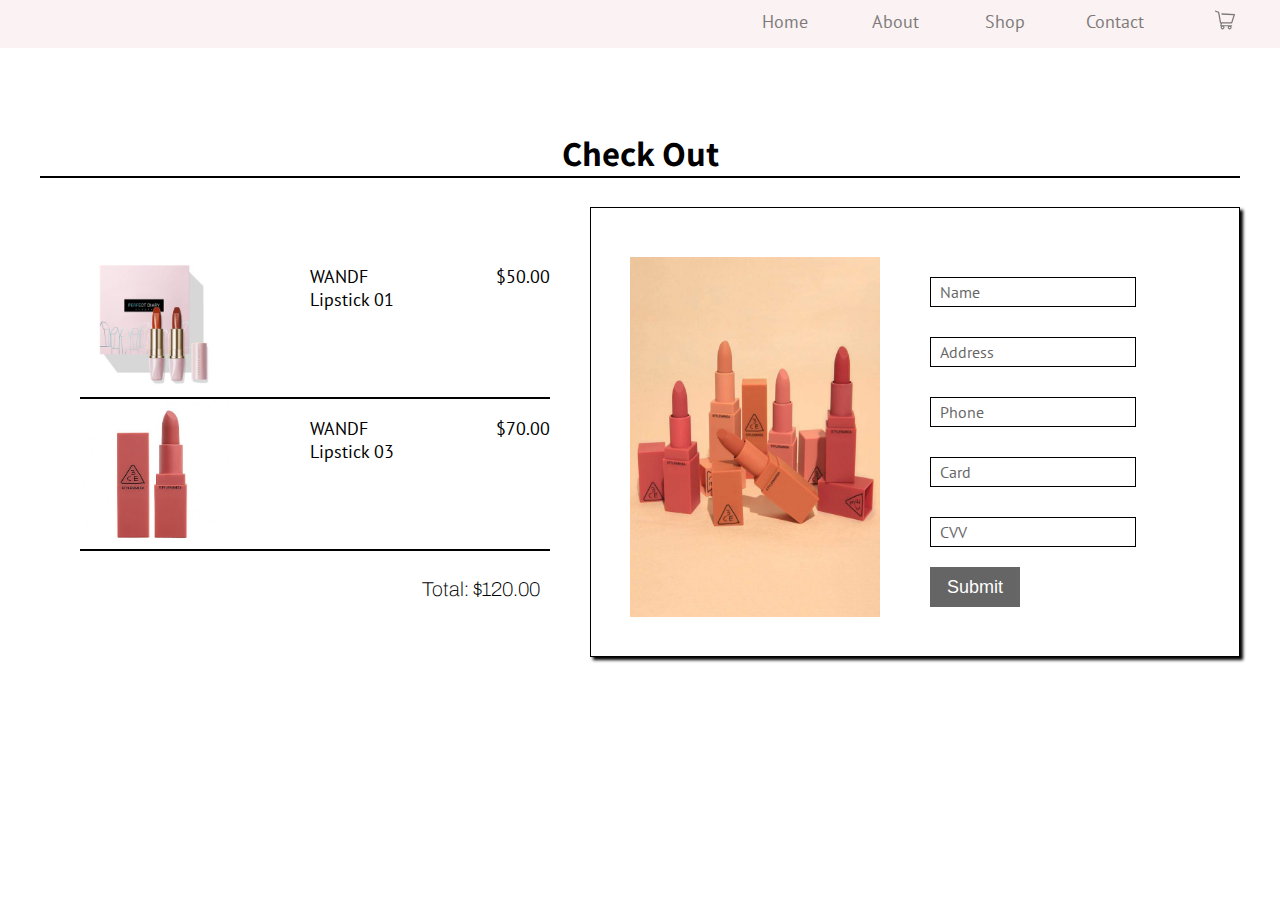
==== about_us.html @ 63aad889 "add templates for different components needed" ====
<!DOCTYPE html>
<html lang="en">

<head>
<meta charset="utf-8"/>
    <meta name="viewport" content="width=device-width, initial-scale=1.0">
    <title>P01 - Style Guide Template</title>

    <link href="css/main.css" rel="stylesheet">
    <link href="css/interaction.css" rel="stylesheet">
    <link href="css/grid.css" rel="stylesheet">
    <link href="css/responsive-nav.css" rel="stylesheet">
    <link href="css/checkout.css" rel="stylesheet">


    <link href="https://fonts.googleapis.com/css2?family=PT+Sans:wght@400;700&display=swap" rel="stylesheet">
    <link href="https://fonts.googleapis.com/css2?family=Archivo:wght@400;500;600;700&family=Assistant:wght@200;300;400;600;700&display=swap" rel="stylesheet">

</head>

<body>
    <nav>

        <!-- nav icon// -->
        <label for="hamburger">&#9776;</label>
        <input type="checkbox" id="hamburger" />

        <!-- nav menu// -->
        <div class="nav-items">
            <a href="index.html" class="nav-link">Home</a>
            <a href="index.html" class="nav-link">About</a>
            <a href="product_listing.html" class="nav-link">Shop</a>
            <a href="index.html" class="nav-link">Contact</a>
            <a href="checkout.html" class="nav-link"><img src="./img/cart.svg" alt=""></a>
        </div>

    </nav>


    <section class="c-container">

        <!-- cart// -->
        <h2>Check Out</h2>
        <div class="cart box">
            <div class="cart-box">
                <img src="./img/p6.jpg" alt="">
                <p>WANDF Lipstick 01</p>
                <p>$50.00</p>
            </div>
            <div class="cart-box">
                <img src="./img/p8.jpg" alt="">
                <p>WANDF Lipstick 03</p>
                <p>$70.00</p>
            </div>
            <h4>Total: $120.00</h4>
        </div>
        <!-- form// -->
        <div class="form-box sample">
          <form>
              <img src="./img/p2.jpg" alt="">

              <div class="payment">
                  <div class="text-input">
                      <input type="text" id="name" name="name" required>
                      <label for="name">Name</label><br>
                  </div>

                  <div class="text-input">
                      <input type="text" id="address" name="adress" required>
                      <label for="address">Address</label><br>
                  </div>

                  <div class="text-input">
                      <input type="text" id="phone-num" name="phone-num" required>
                      <label for="phone-num">Phone</label><br>
                  </div>

                  <div class="text-input">
                      <input type="text" id="card-num" name="card-num" required>
                      <label for="card-num">Card</label><br>
                  </div>

                  <div class="text-input">
                      <input type="text" id="cvv" name="cvv" required>
                      <label for="cvv">CVV</label><br>
                  </div>

                  <input type="submit" value="Submit" class="submit-reset">
              </div>

          </form>

        </div>
    </section>




</body></html>
---- css/main.css ----
p {
    font-family: 'PT Sans', sans-serif;
    font-size: 18px;
}

html {
    font-family: 'PT Sans', sans-serif;
}

h3,
h4,
h5,
h6 {
    font-family: 'Archivo', sans-serif;
}

h1,
h2 {
    font-family: 'Assistant', sans-serif;
}

h1 {
    font-size: 45px;
}

h2 {
    font-size: 35px;
}

h3 {
    font-size: 30px;
}

h4 {
    font-size: 20px;
}

.section-title {
    text-align: center;
    border-bottom: 2px solid black;
    padding-bottom: 20px;
    padding-top: 20px;
    margin-top: 0;
    margin: 0 30px;

}


.code-render-title {
    margin-bottom: 10px;
    color: black;
}

.code-background {
    background-color: #9c644c;
    padding: 20px;
}


/*=======INTERACTIVE ELEMENTS===========*/


.interactive_elements h2 {
    margin-bottom: 30px;
}

.interactive_elements code {
    width: 400px;
    padding: 1px;
    background-color: transparent;
    color: black
}

.radio-button label {
    font-size: 18px;
    padding: 0px 31px 20px 4px;
}


/*================text elements==========*/


.text_elements ol {
    font-size: 20px;
    padding-left: 20px;
    ;
}



@media (max-width: 810px) {

    .sample-heading h1,
    .sample-heading h2,
    .sample-heading h3,
    .sample-heading h4 {
        padding: 0 10px 10px 10px;
        margin: 0;
        width: 100%;
    }


}




/*=======PRODUCTION LIST===========*/
.product-list {
    display: flex;
    flex-wrap: wrap;
}

.product-box {
    margin-right: 30px;
    text-align: center;
    margin-bottom: 50px;
}

.product-box h4 {
    font-weight: 400;
    margin-bottom: 0;
    padding-top: 15px;
    font-size: 17px;
    margin-top: 0;
}

.product-box p {
    margin-top: 0;
    padding-top: 15px;
    margin-bottom: 0;
    font-size: 16px;
}

.product-box a {
    padding-top: 0;
}


@media (max-width: 1024px) {
    .product-list .img-frame {
        width: 140px;
        height: 140px;
    }

    .product-list .img-link img {
        width: 140px;
        height: 140px;
    }

    .product-box h4,
    .product-box p {
        font-size: 15px;
        margin: 0;
    }

    .product-box a {
        font-size: 14px;
    }


}

@media (max-width: 768px) {
    .combined_elements .container {
        flex-direction: column;
    }

    .combined_elements .code-box {
        width: 90%;
    }



}

/*=======NAVIGATION===========*/
.sample-nav nav {
    background-color: #fbf3f3;
    position: relative;
    z-index: 99;
}

.sample-nav img {
    width: 100%;
}

.sample-nav a {
    font-size: 18px;
    padding-top: 15px;
}

.sample-nav .nav-link img {
    width: 20px;


}

@media (max-width: 1024px) {
    .sample-nav .nav-items a {
        font-size: 16px;
        padding: 5px;
        padding-top: 10px;
    }

    .sample-nav .nav-link img {}
}

/*=======FORM ELEMENTS===========*/
.sample form {
    display: flex;
    border: 1px solid black;
    padding: 39px;
    padding-right: 0;
    box-shadow: 3px 3px 3px;
}

.sample form img {
    margin-right: 50px;
    width: 250px;
    height: 360px;
    padding-top: 10px;
}

@media (max-width: 810px) {
    .sample form img {
        visibility: hidden;
        position: absolute;
    }




}




/*======================Cart===========*/


.cart img {
    width: 150px;
    height: 150px;
}


.cart-box p {
    padding-left: 80px;
}

.cart h4 {
    text-align: right;
    padding-right: 10px;
    font-weight: 100;
}

@media (max-width:590px) {
    .cart-box p {
        padding-left: 30px;
    }

    .cart-box p,
    .cart h4 {
        font-size: 14px;
    }
}


/*====================others==================*/

.basic-idea .container {
    border-bottom: 2px solid black;
    flex-direction: column;
}

.basic-idea h3 {
    padding-left: 60px;
    margin-bottom: 0;
    margin-top: 40px;
}

.basic-idea p {
    padding-left: 60px;
    margin-top: 8px;
    width: 80%;
    font-size: 17px;
    margin-bottom: 40px;
}

@media (max-width:590px) {
    .basic-idea h3 {
        padding-left: 0;
    }

    .basic-idea p {
        padding-left: 0px;

    }
}

.color-platte img {
    width: 80%;
    padding-left: 10%;
    padding-right: 10%;
}

.icon {
    flex-direction: row;
    flex-wrap: nowrap;
    justify-content: center;

}

.citation {
    width: 90%;
}

.citation li {
    width: 90%;
}


}

/*=============ICON=============*/
.icon {
    justify-content: center;
}

.icon img {
    width: 50px;
    margin-right: 40px;
}

.icon h3 {
    width: 100%;
}

.sg-nav .nav-items a {
    flex: 1 1 10%;
}

.sg-nav .nav-items {
    justify-content: center;
}

.sg-title {
    margin-top: 130px;
    text-align: center;
    font-size: 60px;
}
---- css/interaction.css ----
/*=======INPUT INTERACTION==========
This effect is design by myself based on the tutorial
from https://css-tricks.com/float-labels-css/
*/
.text-input{
  position: relative;
  margin-top: 30px;
  margin-right: 5px;
  margin-bottom: 20px;
}


.text-input label {
  cursor: pointer;
  position: absolute;
  left: 10px;
  top: 5px;
  transition: 0.6s;
  opacity: .6;
}

.text-input input {
  height: 26px;
  width: 200px;
  transition: .6s;
    border: 1px solid black;
	background-color: white;
}

.text-input input:hover {
  transform: scale(1.1);
}

.text-input input:focus {
  transform: scale(1.1);
}

.text-input input:valid {
  transform: scale(1.1);
  color: rgb(0);
  background-color: rgb(255);
}

.text-input input:hover+label {
  transform: scale(1.2);
}

.text-input input:focus+label,
.text-input input:valid+label {
  top: -25px;
  left: -10px;
  transform: scale(0.9);
  opacity: 1;
}



/* =======IMAGE LINK ELEMENTS===========
  Based on tutorial from https://www.w3schools.com/howto/howto_css_zoom_hover.asp
*/

.img-frame {
    width: 200px;
    height: 200px;
    overflow: hidden;
}

.img-link img {
    width: 200px;
    height: 200px;
}

.img-link img {
    transition: .7s ease;
}

.img-link img:hover {
    transform: scale(1.2);
}


/* Styling for radio-input button*/
.radio-input {
  width: 23px;
  height: 23px;
  appearance: none;
  position: relative;
  vertical-align: middle;
  top: -5px;
}

.radio-input:hover {
  transform: scale(1.1);
}

.radio-input:checked:before {
  content: '';
  width: 20px;
  height: 20px;
  border: 1px solid #9c644c;
  background: #9c644c;
  display: inline-block;
  border-radius: 50%;
  vertical-align: middle;
}

.radio-input:checked:after {
  content: '✔';
  color:white;
  text-align: center;
  display: block;
  position: absolute;
  top: 1px;
  left: 5px;
  vertical-align: middle;
}



/* Styling for the in-text button */

.in-text-link {
    position: relative;
    top: 10px;
    padding: 0.5rem;
    color: black;
    background-color: white;
    text-decoration: none;
    transition: .4s ease;
    opacity: .5;
    border-bottom: 2px solid transparent;
    z-index: 98;
}


.in-text-link:hover {
    opacity: 1;
    border-bottom: 2px solid black;

}

.in-text-link:focus {
    background-color: black;
    color: white;
    opacity: 1;

}

/*Navigation link styling*/
.nav-link {
    position: relative;
    text-decoration: none;
    opacity: .5;
    padding: 20px;
    font-size: 1.3rem;
    color: black;
    text-align: center;
    padding-bottom: 6px;
    padding-top: 6px;
    transition: .3s ease;
    border-bottom: 3px solid transparent;
}

/****Original style*****
.nav-link:hover {
    opacity: 1;
    border-bottom: 3px solid #9c644c;
    color: #9c644c;
}
*/
.nav-link:before {
  content: "";
  background-color: #cf438b;
  position: absolute;
  bottom: 0;
  left: 0;
  width: 0;
  height: 4px;
  visibility: hidden;
  transition: all 0.4s ease-in-out;
}

.nav-link:hover:before {
  visibility: visible;
  width: 100%;
}


/*submit reset button style*/
.submit-reset {
    border: none;
    background-color: black;
    color: white;
    width: 90px;
    height: 40px;
    font-size: 18px;
    opacity: .6;
    margin-right: 1.2rem;
    transition: .5s ease;
}

.submit-reset:hover {
    opacity: 1;
}

/*navigation for style guide*/
.nav-guide{
    margin-bottom: 60px;
    display: flex;
    flex: 1 1 20%;
    flex-wrap: wrap;
    justify-content: center;
}

.nav-guide a {
    border: none;
}

.nav-guide a:hover {
    border: none;
}



/*
footer
*/
.footer{
  display: flex;
  flex-direction: column;
  justify-content: center;
  align-items: center;
  text-align: center;
    width: 92vw;
  flex: 1 1 100%;
}


.footer h4{
  font-size: 1em;
  font-style: bold;
}

.footer p{
  font-size: 0.8em;
}

.footer .iconBox{
	display: flex;
  flex-wrap: wrap;
  width: 80%;
  margin: 10px;
  padding: 0.5em;
  border-top:solid;
  justify-content: center;
}

.footer .iconBox .imgsize {
  width: 25px;
  height: 25px;
  margin: 0.5em;
}
---- css/grid.css ----
/*==================Universal flex settings==========*/
.container {
    display: flex;
    flex-wrap: wrap;
    border-bottom: 2px solid black;
    padding-bottom: 80px;
    align-items: baseline;
    margin: 0 2rem;
    

}

.type-title {
    flex-basis: 100%;

}

.box {
    padding: 0 2rem;
}

.box1,
.box2,
.box3 {
    padding: 1.5rem;
    padding-right: 0;
}

.code-box {
    padding: 20px;
    color: white;
    font-size: 15px;
    flex: 1 1 20%;

}



.element-box{
    flex: 1 1 50%;
    padding: 20px;
}

@media (max-width:1024px){
    h1{
        font-size:  35px;
    }
    
    h2{
        font-size: 28px;
    }
    
    h3{
        font-size:25px;
    }
    
    h4{
        font-size:19px;
    }
    
    
    p{
        font-size: 15px;
    }
}

/*========================interaction flex setting=============*/
.interactive_elements .container {
    margin: 0 2rem;
    padding-bottom: 0px;
    border-bottom: 2px solid black;
    align-items: baseline;
    align-items: baseline;
}
.interactive_elements{
    display: flex;
    flex-direction: column;
}

.interactive_elements .type-title {
    flex: 1 1 15%;
font-size: 25px;
    margin-bottom: 20px;
}

.interactive_elements .box1 {
    flex: 1 1 15%;
    margin-bottom: 20px;
}

.interactive_elements .box2 {
    flex: 3 1 30%;

    margin-bottom: 20px;
}

.interactive_elements .box3 {
    flex: 2 1 20%;
    margin-bottom: 20px;

}



@media (max-width:810px){
    .interactive_elements .type-title{
        text-align: center;
        flex-basis: 100%;
        width: 100%;
    }
    .interactive_elements .box1,
    .interactive_elements .box2,
    .interactive_elements .box3{
        flex-basis: 100%;
        padding: 0 2rem;
    }
    
    .interactive_elements .container{
        padding:1rem 0 2rem 0;
    }
     
    .interactive_elements h4{
        margin-bottom: 12px;
    }
    
}

/*===============TEXT ELEMENTS============*/


.sample-heading {
    display: flex;
    align-items: baseline;
}

.sample-heading h1,
.sample-heading h2,
.sample-heading h3,
.sample-heading h4 {
    padding: 0 20px 20px 0;
    margin: 0;

}

@media (min-width: 590px){
    .text_elements .container{
        flex-direction: row;
    }
    
    .sample-heading{
        flex-direction: row;
        flex-wrap: nowrap;
    }
    
    
}

@media (max-width: 590px){
    .text_elements .container{
        flex-direction: column;
    }
    
    .sample-heading{
        flex-direction: column;
        flex-wrap: nowrap;
    }
    
    .text_elements .code-box{
       width: 90%;
    }
    
    
    .element{
        padding: 30px 0;
    }
    
}

/*======================Cart===========*/
.cart {
    display: flex;
    flex-direction: column;
}

.cart-box {
    display: flex;
    border-bottom: 2px solid black;
}

@media (max-width:810px){
    .form-box{
        width: 100%;
    }
    
    .text-input input{
        flex: 1 1 100%;
    }
}

/*=======Font sample===========*/

.font-sample{
    flex: 1 1 40%;
}

@media (max-width:810px){
    
    .font-sample{
    flex: 1 1 90%;
   
}
}
---- css/responsive-nav.css ----
html,
body {
    padding: 0;
    margin: 0;
}


nav {
    width: 100%;
    background: #fbf3f3;
    position: fixed;
    top: 0;
    z-index: 999;
}

/* Hide Hamburger */
nav label,
#hamburger {
    display: none;
}

#sg-hamburger {
    display: none;
}

/* Horizontal Menu Items */
.nav-items {
    display: flex;
    justify-content: flex-end;
}

.nav-items a {
    width: 90px;
    padding: 10px;
    color: black;
    text-decoration: none;
    text-align: center;
    font-size: 18px;
}



.nav-link img{
    width: 20px;
    
}

@media screen and (max-width: 768px) {

    nav label {
        display: inline-block;
        color: saddlebrown;
        background: transparent;
        font-size: 1.2em;
        padding: 10px;


    }

    .nav-items a {
        box-sizing: border-box;
        display: block;
        width: 100%;

    }

    .nav-items {
        display: none;
    }

    nav input:checked ~ .nav-items {
        display: block;
    }
}
---- css/checkout.css ----
.c-container {
    display: flex;
    flex-wrap: wrap;
    padding: 40px
}


h2{
    text-align: center;
    flex: 1 1 100%;
    margin-top: 90px;
    border-bottom: 2px solid black;
}


/*Cart settings*/
.box {
    flex: 1 1 35%;
    padding: 40px;

}

/* Form css settings*/



.form-box {
    flex: 1 1 50%;
    padding-right: 0;
    padding-left: 0;
}


form{
    flex-direction: row;
}

@media (max-width: 710px) {


    .c-container{
        flex-direction: row;
        justify-content: center;
    }

}

/*=======COMBINED TEXT INPUT ELEMENTS===========*/
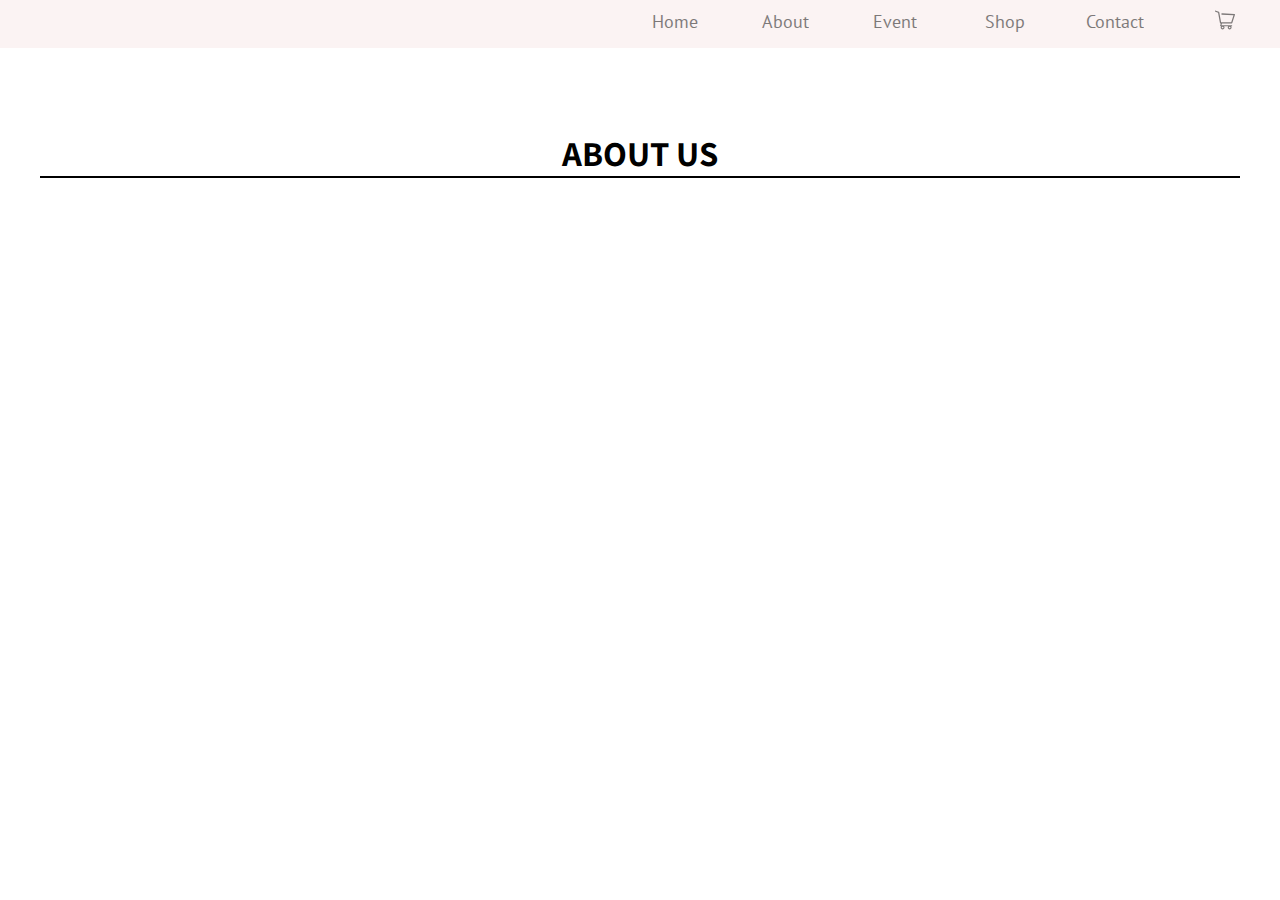
==== commit 8c475024: "add navigation and header for each of new template" ====
--- a/about_us.html
+++ b/about_us.html
@@ -19,6 +19,7 @@
 </head>
 
 <body>
+
     <nav>
 
         <!-- nav icon// -->
@@ -27,10 +28,11 @@
 
         <!-- nav menu// -->
         <div class="nav-items">
-            <a href="index.html" class="nav-link">Home</a>
-            <a href="index.html" class="nav-link">About</a>
+            <a href="home.html" class="nav-link">Home</a>
+            <a href="about_us.html" class="nav-link">About</a>
+            <a href="event.html" class="nav-link">Event</a>
             <a href="product_listing.html" class="nav-link">Shop</a>
-            <a href="index.html" class="nav-link">Contact</a>
+            <a href="contact.html" class="nav-link">Contact</a>
             <a href="checkout.html" class="nav-link"><img src="./img/cart.svg" alt=""></a>
         </div>
 
@@ -38,62 +40,8 @@
 
 
     <section class="c-container">
-
-        <!-- cart// -->
-        <h2>Check Out</h2>
-        <div class="cart box">
-            <div class="cart-box">
-                <img src="./img/p6.jpg" alt="">
-                <p>WANDF Lipstick 01</p>
-                <p>$50.00</p>
-            </div>
-            <div class="cart-box">
-                <img src="./img/p8.jpg" alt="">
-                <p>WANDF Lipstick 03</p>
-                <p>$70.00</p>
-            </div>
-            <h4>Total: $120.00</h4>
-        </div>
-        <!-- form// -->
-        <div class="form-box sample">
-          <form>
-              <img src="./img/p2.jpg" alt="">
-
-              <div class="payment">
-                  <div class="text-input">
-                      <input type="text" id="name" name="name" required>
-                      <label for="name">Name</label><br>
-                  </div>
-
-                  <div class="text-input">
-                      <input type="text" id="address" name="adress" required>
-                      <label for="address">Address</label><br>
-                  </div>
-
-                  <div class="text-input">
-                      <input type="text" id="phone-num" name="phone-num" required>
-                      <label for="phone-num">Phone</label><br>
-                  </div>
-
-                  <div class="text-input">
-                      <input type="text" id="card-num" name="card-num" required>
-                      <label for="card-num">Card</label><br>
-                  </div>
-
-                  <div class="text-input">
-                      <input type="text" id="cvv" name="cvv" required>
-                      <label for="cvv">CVV</label><br>
-                  </div>
-
-                  <input type="submit" value="Submit" class="submit-reset">
-              </div>
-
-          </form>
-
-        </div>
+        <h2>ABOUT US</h2>
     </section>
 
 
-
-
 </body></html>
